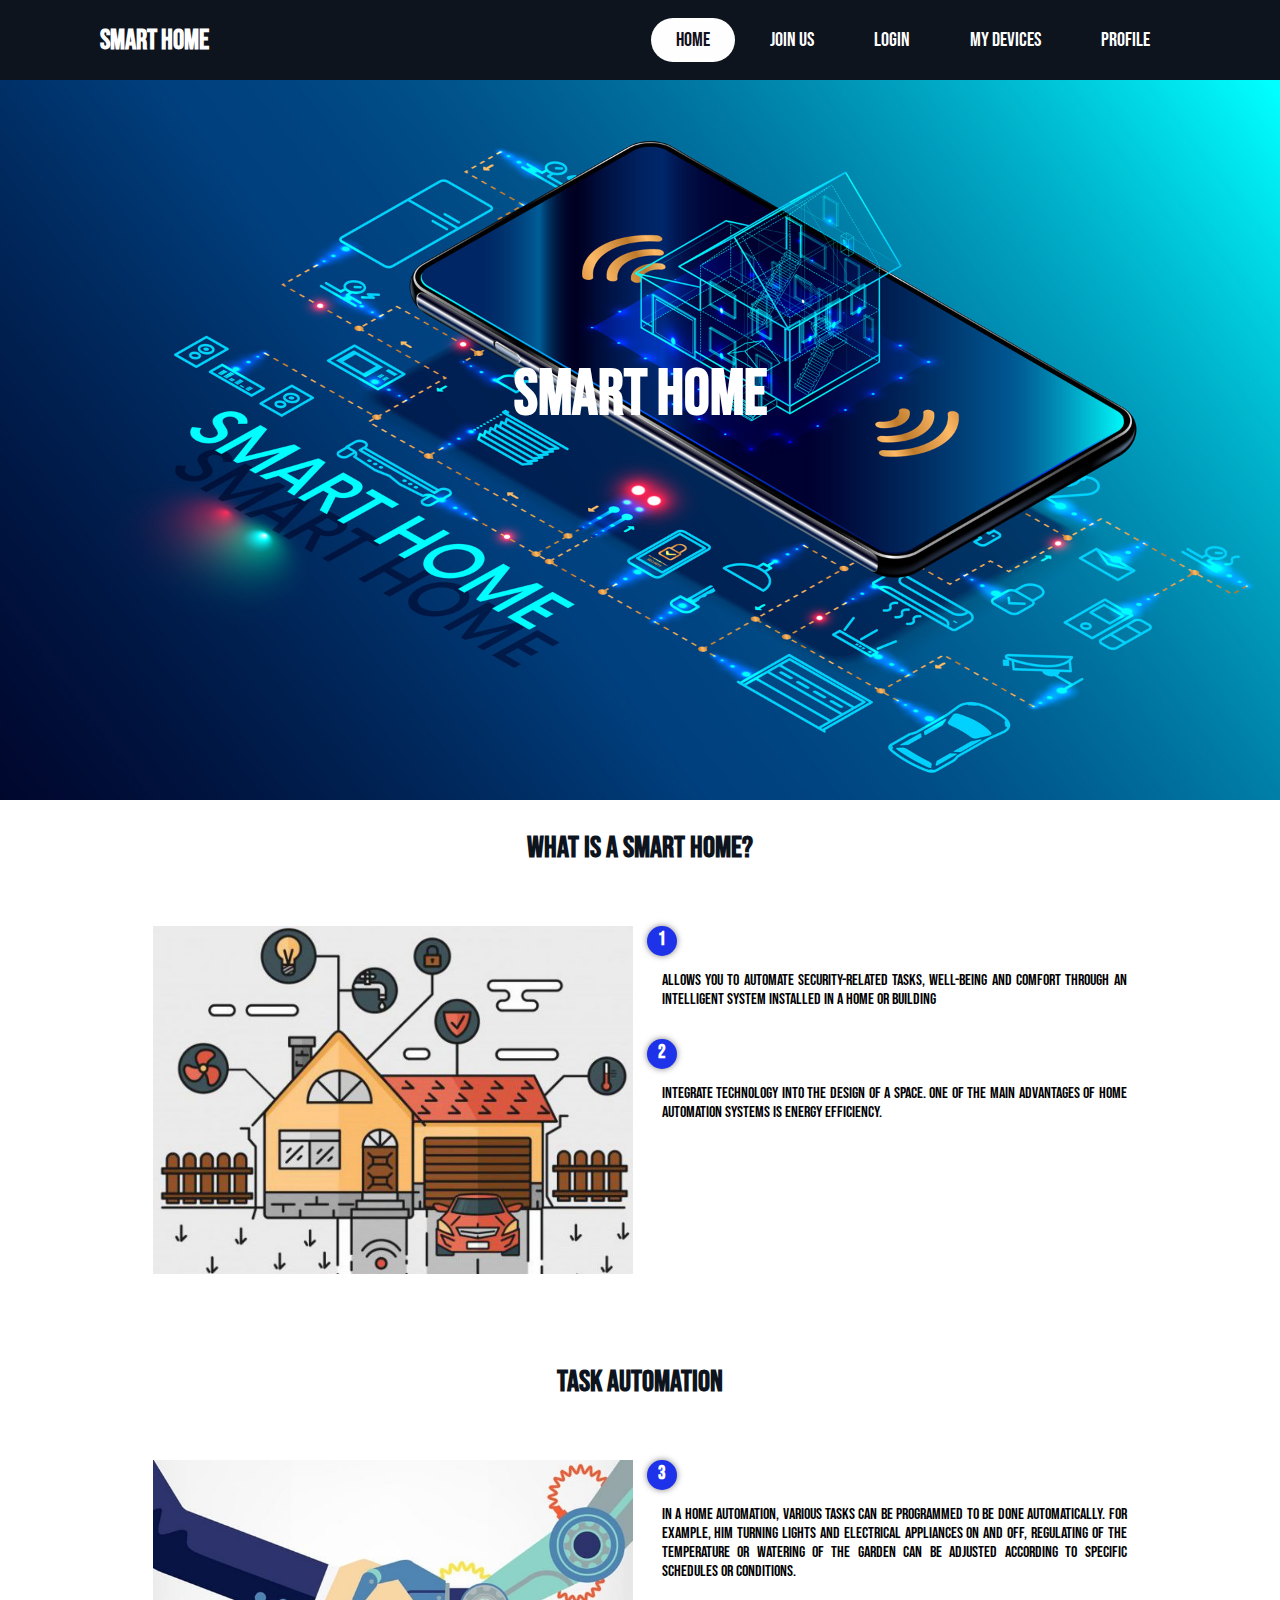
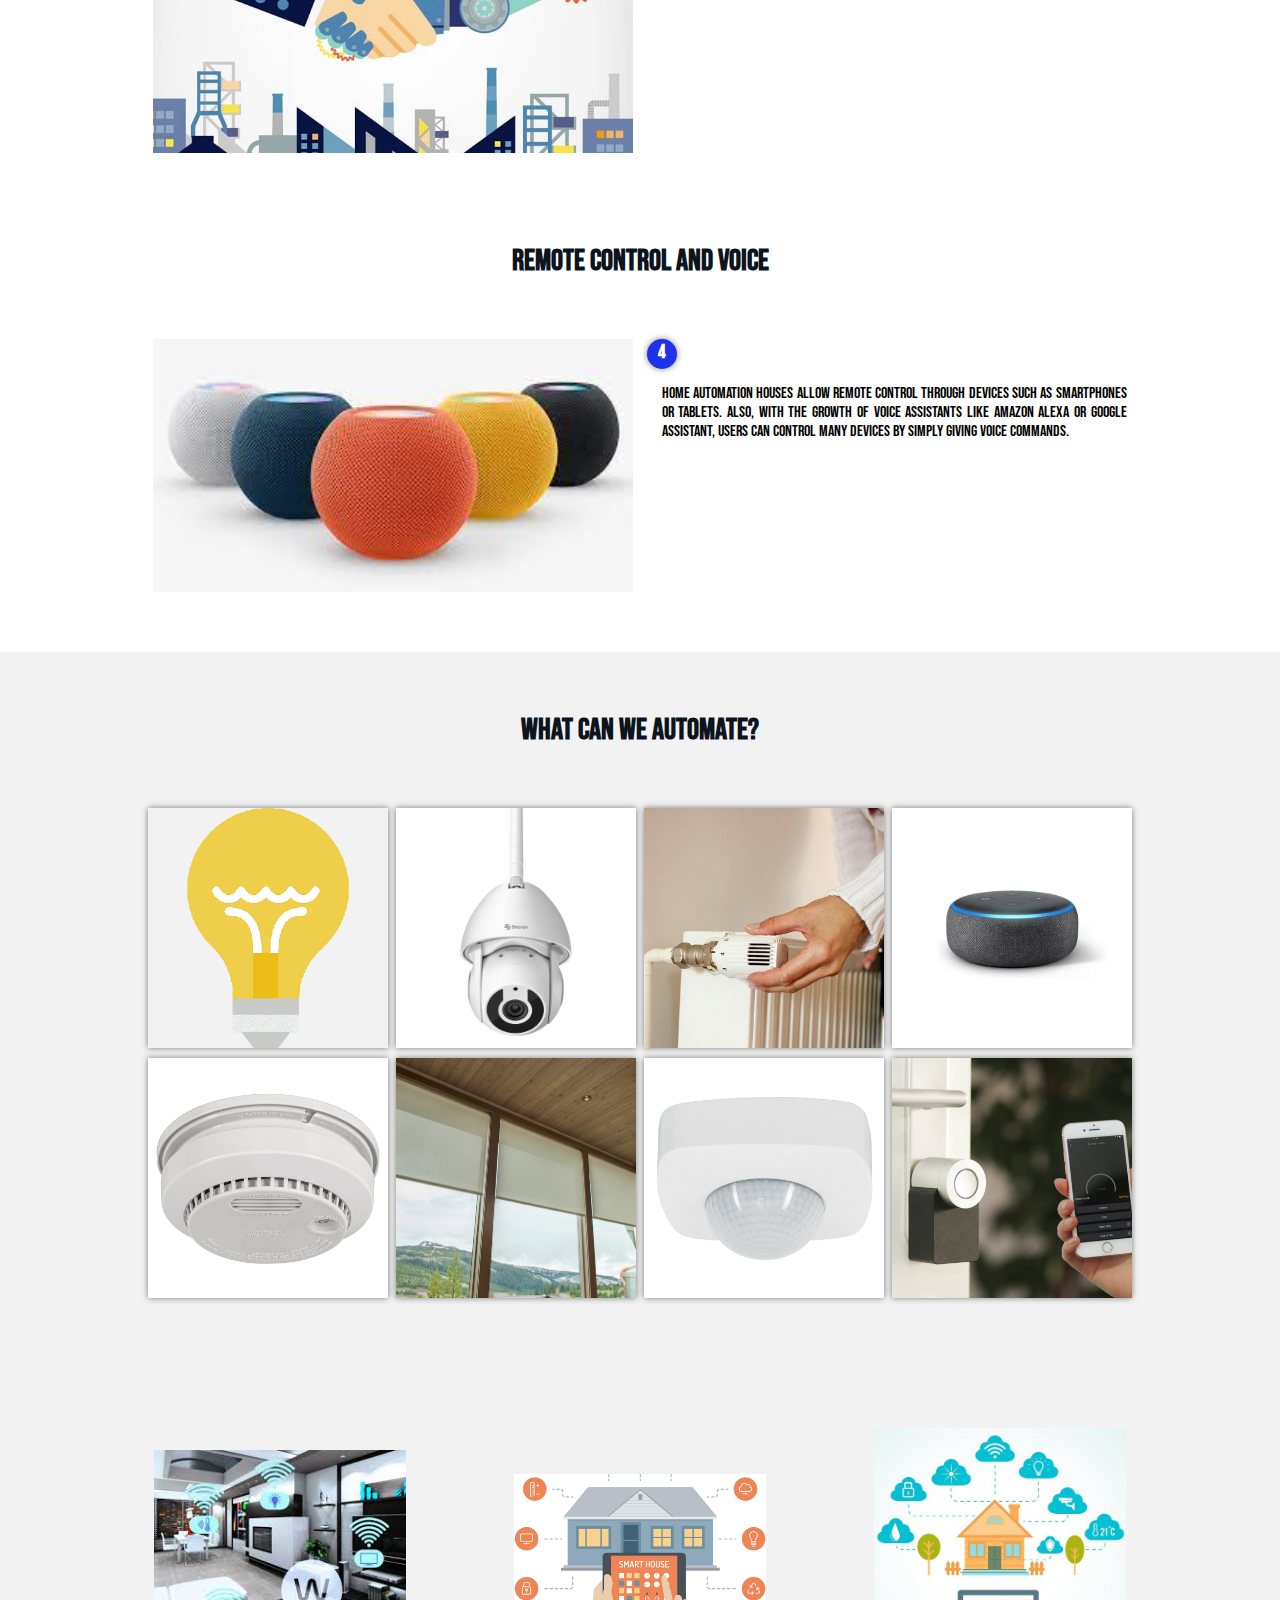
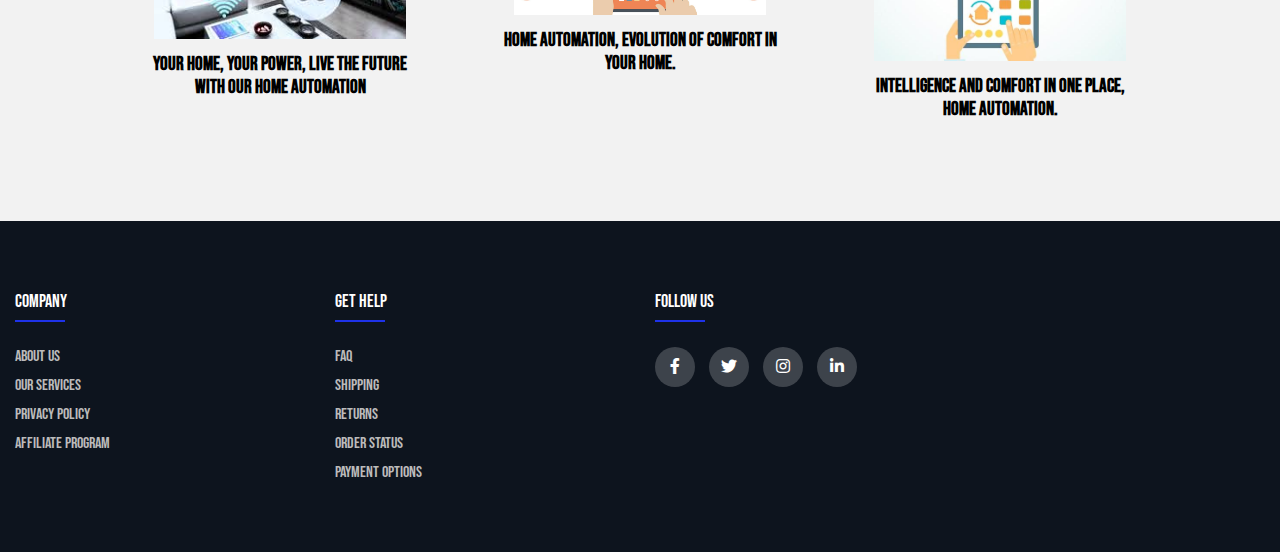
==== index.html @ 52bd3ea1 "mi primer commit" ====
<!DOCTYPE html>
<html lang="en">

<head>
    <meta charset="UTF-8">
    <meta http-equiv="X-UA-Compatible" content="IE=edge">
    <meta name="viewport" content="width=device-width, initial-scale=1.0">
    <title>Casa Domotica</title>
    <link rel="stylesheet" type="text/css"
        href="https://cdnjs.cloudflare.com/ajax/libs/font-awesome/5.15.1/css/all.min.css">
    <!--custom css file link-->
    <link rel="stylesheet" type="text/css" href="estilos.css" />
    <link rel="stylesheet" href="">
</head>

<body>
    <!------------------------------------------------------------>
    <header>
        <div class="logo">SMART HOME</div>
        <div class="hamburger">
            <div class="line"></div>
            <div class="line"></div>
            <div class="line"></div>
        </div>
        <nav class="nav-bar">
            <nav>
                <ul>
                    <li>
                        <a href="" class="active">Home</a>
                    </li>
                    <li>
                        <a href="registro.html">Join Us</a>
                    </li>
                    <li>
                        <a href="login.html">Login</a>
                    </li>
                    <li>
                        <a href="focos.html">My devices</a>
                    </li>
                    <li>
                        <a href="usuario.html">Profile</a>
                    </li>

                </ul>
            </nav>
        </nav>
    </header>
    <!------------------------------------------------------------>
    <section class="section">
        <h1 class="title">SMART HOME</h1>
    </section>

    <!-----------------------contenid---------------------------->
    <main>
        <div class="contenedor sobre-nosotros">
            <h2 class="titulo">What is a smart home?</h2>
            <div class="contenedor-sobre-nosotros">
                <img src="img/imagencasa.jpg" alt="" class="imagen-about-us">
                <div class="contenido-textos">
                    <h3><span>1</span></h3>
                    <p>Allows you to automate security-related tasks,
                        well-being and comfort through an intelligent system
                        installed in a home or building</p>
                    <h3><span>2</span></h3>
                    <p> Integrate technology into the design of a space. One of
                        The main advantages of home automation systems is
                        energy efficiency.</p>
                </div>
            </div>
        </div>
        <div class="contenedor sobre-nosotros">
            <h2 class="titulo">Task automation</h2>
            <div class="contenedor-sobre-nosotros">
                <img src="img/fotoautomatizacion.jpg" alt="" class="imagen-about-us">
                <div class="contenido-textos">
                    <h3><span>3</span></h3>
                    <p>In a home automation, various tasks can be programmed
                        to be done automatically. For example, him
                        turning lights and electrical appliances on and off, regulating
                        of the temperature or watering of the garden can be adjusted
                        according to specific schedules or conditions.</p>
                </div>
            </div>
        </div>
        <div class="contenedor sobre-nosotros">
            <h2 class="titulo">Remote control and voice</h2>
            <div class="contenedor-sobre-nosotros">
                <img src="img/fotohomepod.jpg" alt="" class="imagen-about-us">
                <div class="contenido-textos">
                    <h3><span>4</span></h3>
                    <p>home automation houses allow remote control through
                        devices such as smartphones or tablets.
                        Also, with the growth of voice assistants like Amazon
                        Alexa or Google Assistant, users can control many
                        devices by simply giving voice commands.</p>
                </div>
            </div>
        </div>
        <div class="portafolio">
            <div class="contenedor">
                <h2 class="titulo">What can we automate?</h2>
                <div class="galeria-port">
                    <div class="imagen-port">
                        <img src="img/foco.png" alt="">
                        <div class="hover-galeria">
                            <img src="img/icono1.png" alt="">
                            <p>click here</p>
                        </div>
                    </div>
                    <div class="imagen-port">
                        <img src="img/fotocam.png" alt="">
                        <div class="hover-galeria">
                            <img src="img/icono1.png" alt="">
                            <p>click here</p>
                        </div>
                    </div>
                    <div class="imagen-port">
                        <img src="img/fotocalefaccion.jpg" alt="">
                        <div class="hover-galeria">
                            <img src="img/icono1.png" alt="">
                            <p>click here</p>
                        </div>
                    </div>
                    <div class="imagen-port">
                        <img src="img/fotoalexa.png" alt="">
                        <div class="hover-galeria">
                            <img src="img/icono1.png" alt="">
                            <p>click here</p>
                        </div>
                    </div>
                    <div class="imagen-port">
                        <img src="img/fotoalarma.jpg" alt="">
                        <div class="hover-galeria">
                            <img src="img/icono1.png" alt="">
                            <p>click here</p>
                        </div>
                    </div>
                    <div class="imagen-port">
                        <img src="img/fotoperciana.jpg" alt="">
                        <div class="hover-galeria">
                            <img src="img/icono1.png" alt="">
                            <p>click here</p>
                        </div>
                    </div>
                    <div class="imagen-port">
                        <img src="img/fotosensor.jpg" alt="">
                        <div class="hover-galeria">
                            <img src="img/icono1.png" alt="">
                            <p>click here</p>
                        </div>
                    </div>
                    <div class="imagen-port">
                        <img src="img/fotocerradura.jpg" alt="">
                        <div class="hover-galeria">
                            <img src="img/icono1.png" alt="">
                            <p>click here</p>
                        </div>
                    </div>
                </div>
            </div>
        </div>
        <div class="about-services">
            <div class="contenedor">
                <div class="servicio-cont">
                    <div class="servicio-ind">
                        <img src="img/foto1.jpg" alt="">
                        <h3>Your home, your power, live the future with our home automation</h3>
                    </div>
                    <div class="servicio-ind">
                        <img src="img/foto2.jpg" alt="">
                        <h3>Home automation, evolution of comfort in your home.</h3>
                    </div>
                    <div class="servicio-ind">
                        <img src="img/foto3.jpg" alt="">
                        <h3>Intelligence and comfort in one place, home automation.</h3>
                    </div>
                </div>
            </div>
        </div>
    </main>




    <!------------------------------------------------------------>
    <script>
        hamburger = document.querySelector(".hamburger");
        hamburger.onclick = function () {
            navBar = document.querySelector(".nav-bar");
            navBar.classList.toggle("active");
        }
    </script>
</body>
<footer class="footer">
    <div class="container3">
        <div class="row">
            <div class="footer-col">

                <h4>company</h4>

                <ul>
                    <li><a href="#">about us</a></li>
                    <li><a href="#">our services</a></li>
                    <li><a href="#">privacy policy</a></li>
                    <li><a href="#">affiliate program</a></li>
                </ul>
            </div>
            <div class="footer-col">
                <h4>get help</h4>
                <ul>
                    <li><a href="#">FAQ</a></li>
                    <li><a href="#">shipping</a></li>
                    <li><a href="#">returns</a></li>
                    <li><a href="#">order status</a></li>
                    <li><a href="#">payment options</a></li>
                </ul>
            </div>



            <div class="footer-col">
                <h4>follow us</h4>
                <div class="social-links">
                    <a href="#"><i class="fab fa-facebook-f"></i></a>
                    <a href="#"><i class="fab fa-twitter"></i></a>
                    <a href="#"><i class="fab fa-instagram"></i></a>
                    <a href="#"><i class="fab fa-linkedin-in"></i></a>
                </div>
            </div>
        </div>
    </div>
</footer>


</html>
---- estilos.css ----
@import url('https://fonts.googleapis.com/css2?family=Bebas+Neue&family=Cinzel:wght@500&family=Montserrat:ital,wght@1,900&family=Phudu:wght@600;700&display=swap');

* {
    margin: 0;
    padding: 0;
    box-sizing: border-box;
    outline: none;
    border: none;
    text-decoration: none;
    text-transform: capitalize;
    transition: .2s linear;
}

:root {
    --bg-color: #fff;
    --margin-color: #e55472;
    --text-color: #010101;
    --2nd-color: 434343;
    --big-font: 5rem;
    --h2-font: 2.3rem;
    --p-font: 1.3rem;



}

body {
    background-color: #fff;
}

header {
    width: 100%;
    height: 80px;
    background: #0d141e;
    display: flex;
    align-items: center;
    justify-content: space-between;
    padding: 0 100px;
}

h1 {

    text-align: center;
    font-family: 'Bebas Neue', sans-serif;
    font-size: 7vh;

}

.info h2 {
    display: grid;
    font-family: 'Bebas Neue', sans-serif;

}

.info p {

    font-family: 'Bebas Neue', sans-serif;
    text-align: left;
    font-size: 18px;

}

.info img {
    align-items: left;
}

.logo {
    font-family: 'Bebas Neue', sans-serif;
    font-size: 28px;
    font-weight: bold;
    color: #fefefe;
}

.hamburger {
    display: none;
}

.nav-bar ul {
    display: flex;
    margin-top: 0px;
    list-style: none;
    display: flex;
    justify-content: space-around;
}

.nav-bar ul li a {
    display: block;
    color: #fefefe;
    font-size: 20px;
    padding: 10px 25px;
    border-radius: 50px;
    transition: 0.2s;
    margin: 0 5px;
    font-family: 'Bebas Neue', sans-serif;
}

.nav-bar ul li a:hover {
    color: #11101b;
    background: #fefefe;
}

.nav-bar ul li a.active {
    color: #11101b;
    background: #fefefe;
}

section {
    height: 80vh;
    background-image: url(img/smart-home-2.jpg);
    background-size: cover;
    background-attachment: 70vh;
    font-size: 3rem;
    color: white;
    font-family: 'Bebas Neue', sans-serif;
}

.title {
    padding-bottom: 0;
    text-align: center;
    line-height: 70vh;
    font-size: 4rem;
    color: white;
}

.title2 {
    margin: 0px;
    padding-right: 0px;
    text-align: center;
    color: #000;
    display: flex;
    font-family: 'Bebas Neue', sans-serif;
}



.row {
    display: flex;
    flex-wrap: wrap;
}

ul {
    list-style: none;
}

.footer {
    background: #0d141e;
    padding: 70px 0;
}

.footer-col {
    width: 25%;
    padding: 0 15px;
}

.footer-col h4 {
    font-family: 'Bebas Neue', sans-serif;
    font-size: 18px;
    color: #ffffff;
    text-transform: capitalize;
    margin-bottom: 35px;
    font-weight: 500;
    position: relative;
}

.footer-col h4::before {
    content: '';
    position: absolute;
    left: 0;
    bottom: -10px;
    background-color: #1e32e9;
    height: 2px;
    box-sizing: border-box;
    width: 50px;
}

.footer-col ul li:not(:last-child) {
    margin-bottom: 10px;
}

.footer-col ul li a {
    font-family: 'Bebas Neue', sans-serif;

    font-size: 16px;
    text-transform: capitalize;
    color: #ffffff;
    text-decoration: none;
    font-weight: 300;
    color: #bbbbbb;
    display: block;
    transition: all 0.3s ease;
}

.footer-col ul li a:hover {
    color: #ffffff;
    padding-left: 8px;
}

.footer-col .social-links a {
    display: inline-block;
    height: 40px;
    width: 40px;
    background-color: rgba(255, 255, 255, 0.2);
    margin: 0 10px 10px 0;
    text-align: center;
    line-height: 40px;
    border-radius: 50%;
    color: #ffffff;
    transition: all 0.5s ease;
}

.footer-col .social-links a:hover {
    color: #24262b;
    background-color: #ffffff;
}

.footer-col .social-links figure {
    width: 100%;
    height: 100%;
    display: flex;
    justify-content: center;
    align-items: center;
}

.footer-col .social-links figure img {
    width: 150px;
}

@media(max-width: 767px) {
    .footer-col {
        width: 50%;
        margin-bottom: 30px;
    }
}

@media(max-width: 574px) {
    .footer-col {
        width: 100%;
    }
}

.contenedor {
    padding: 60px 0;
    width: 90%;
    max-width: 1000px;
    margin: auto;
    overflow: hidden;
}

.titulo {
    font-family: 'Bebas Neue', sans-serif;
    color: #0d141e;
    font-size: 30px;
    text-align: center;
    margin-bottom: 60px;
}

/* Header */



.textos-header h1 {
    font-family: 'Bebas Neue', sans-serif;
    font-size: 50px;
    color: #fff;
}

.textos-header h2 {
    font-family: 'Bebas Neue', sans-serif;
    font-size: 30px;
    font-weight: 300;
    color: #fff;
}


/* About us */

main .sobre-nosotros {
    padding: 30px 0 60px 0;
}

.contenedor-sobre-nosotros {
    display: flex;
    justify-content: space-evenly;
}

.imagen-about-us {
    width: 48%;
}

.sobre-nosotros .contenido-textos {
    width: 48%;
}

.contenido-textos h3 {
    font-family: 'Bebas Neue', sans-serif;

    margin-bottom: 15px;
}

.contenido-textos h3 span {
    background: #1e32e9;
    color: #fff;
    border-radius: 50%;
    display: inline-block;
    text-align: center;
    width: 30px;
    height: 30px;
    padding: 2px;
    box-shadow: 0 0 6px 0 rgba(0, 0, 0, .5);
    margin-right: 5px;
}

.contenido-textos p {
    font-family: 'Bebas Neue', sans-serif;

    padding: 0px 0px 30px 15px;
    font-weight: 300;
    text-align: justify;
}

/* Galeria */


.portafolio {
    background: #f2f2f2;
}

.galeria-port {
    display: flex;
    justify-content: space-evenly;
    flex-wrap: wrap;
}

.imagen-port {
    width: 24%;
    margin-bottom: 10px;
    overflow: hidden;
    position: relative;
    cursor: pointer;
    box-shadow: 0 0 6px 0 rgba(0, 0, 0, .5);
}

.imagen-port>img {
    width: 100%;
    height: 100%;
    object-fit: cover;
    display: block;
}

.hover-galeria {
    position: absolute;
    width: 100%;
    height: 100%;
    top: 0;
    transform: scale(0);
    background: hsla(273, 91%, 27%, 0.7);
    transition: transform .5s;
    display: flex;
    justify-content: center;
    align-items: center;
    flex-direction: column;
}

.hover-galeria img {
    width: 50px;
}

.hover-galeria p {
    font-family: 'Bebas Neue', sans-serif;

    color: #fff;
}

.imagen-port:hover .hover-galeria {
    transform: scale(1);
}

/* Clients */

.cards {
    display: flex;
    justify-content: space-evenly;
}

.cards .card {
    background: #4d0686;
    display: flex;
    width: 46%;
    height: 200px;
    align-items: center;
    justify-content: space-evenly;
    border-radius: 5px;
    box-shadow: 0 0 6px 0 rgba(0, 0, 0, 0.6);
}

.cards .card img {
    width: 100px;
    height: 100px;
    object-fit: cover;
    border: 3px solid #fff;
    border-radius: 50%;
    display: block;
}

.cards .card>.contenido-texto-card {
    width: 60%;
    color: #fff;
}

.cards .card>.contenido-texto-card p {
    font-weight: 300;
    padding-top: 5px;
}

/*  Our team */

.about-services {
    background: #f2f2f2;
    padding-bottom: 30px;
}


.servicio-cont {
    display: flex;
    justify-content: space-between;
    align-items: center;
}

.servicio-ind {
    width: 28%;
    text-align: center;
}

.servicio-ind img {
    width: 90%;
}

.servicio-ind h3 {
    font-family: 'Bebas Neue', sans-serif;

    margin: 10px 0;
}

.servicio-ind p {
    font-family: 'Bebas Neue', sans-serif;

    font-weight: 300;
    text-align: justify;
}

/* footer */

footer {
    background: #414141;
    padding: 60px 0 30px 0;
    margin: auto;
    overflow: hidden;
}






.content-foo p {
    color: #ccc;
}

.titulo-final {
    text-align: center;
    font-size: 24px;
    margin: 20px 0 0 0;
    color: #9e9797;
}

@media screen and (max-width:900px) {
    header {
        background-position: center;
    }

    .contenedor-sobre-nosotros {
        flex-direction: column;
        justify-content: center;
        align-items: center;
    }

    .sobre-nosotros .contenido-textos {
        width: 90%;
    }

    .imagen-about-us {
        width: 90%;
    }

    /* Galeria */

    .imagen-port {
        width: 44%;
    }

    /* Clientes */

    .cards {
        flex-direction: column;
        justify-content: center;
        align-items: center;
    }

    .cards .card {
        width: 90%;
    }

    .cards .card:first-child {
        margin-bottom: 30px;
    }

    /* servicios */

    .servicio-cont {
        justify-content: center;
        flex-direction: column;
    }

    .servicio-ind {
        width: 100%;
        text-align: center;
    }

    .servicio-ind:nth-child(1),
    .servicio-ind:nth-child(2) {
        margin-bottom: 60px;
    }

    .servicio-ind img {
        width: 90%;
    }
}

@media screen and (max-width:500px) {
    nav {
        text-align: center;
        padding: 30px 0 0 0;
    }

    nav>a {
        margin-right: 5px;
    }

    .textos-header h1 {
        font-size: 35px;
    }

    .textos-header h2 {
        font-size: 20px;
    }

    /* ABOUT US */

    .imagen-about-us {
        margin-bottom: 60px;
        width: 99%;
    }

    .sobre-nosotros .contenido-textos {
        width: 95%;
    }

    /* Galeria */

    .imagen-port {
        width: 95%;
    }

    /* Clients */

    .cards .card {
        height: 450px;
        display: flex;
        flex-direction: column;
        align-items: center;
    }

    .cards .card img {
        width: 90px;
        height: 90px;
    }

    /* Footer */







    @media only screen and (max-width: 1320px) {
        header {
            padding: 0 50px;
        }
    }

    @media only screen and (max-width: 1100px) {
        header {
            padding: 0 30px;
        }
    }

    @media only screen and (max-width: 900px) {
        .hamburger {
            display: block;
            cursor: pointer;
        }

        .hamburger .line {
            width: 30px;
            height: 3px;
            background: #fefefe;
            margin: 6px 0;
        }

        .nav-bar {
            height: 0;
            position: absolute;
            top: 80px;
            left: 0;
            right: 0;
            width: 100vw;
            background: #11101b;
            transition: 0.5s;
            overflow: hidden;
        }

        .nav-bar.active {
            height: 450px;
        }

        .nav-bar.active ul {
            opacity: 1;
        }

        .nav-bar ul {
            display: block;
            width: fit-content;
            margin: 80px auto 0 auto;
            text-align: center;
            transition: 0.5s;
            opacity: 0;
        }

        .nav-bar ul li a {
            margin-bottom: 12px;

        }
    }
}
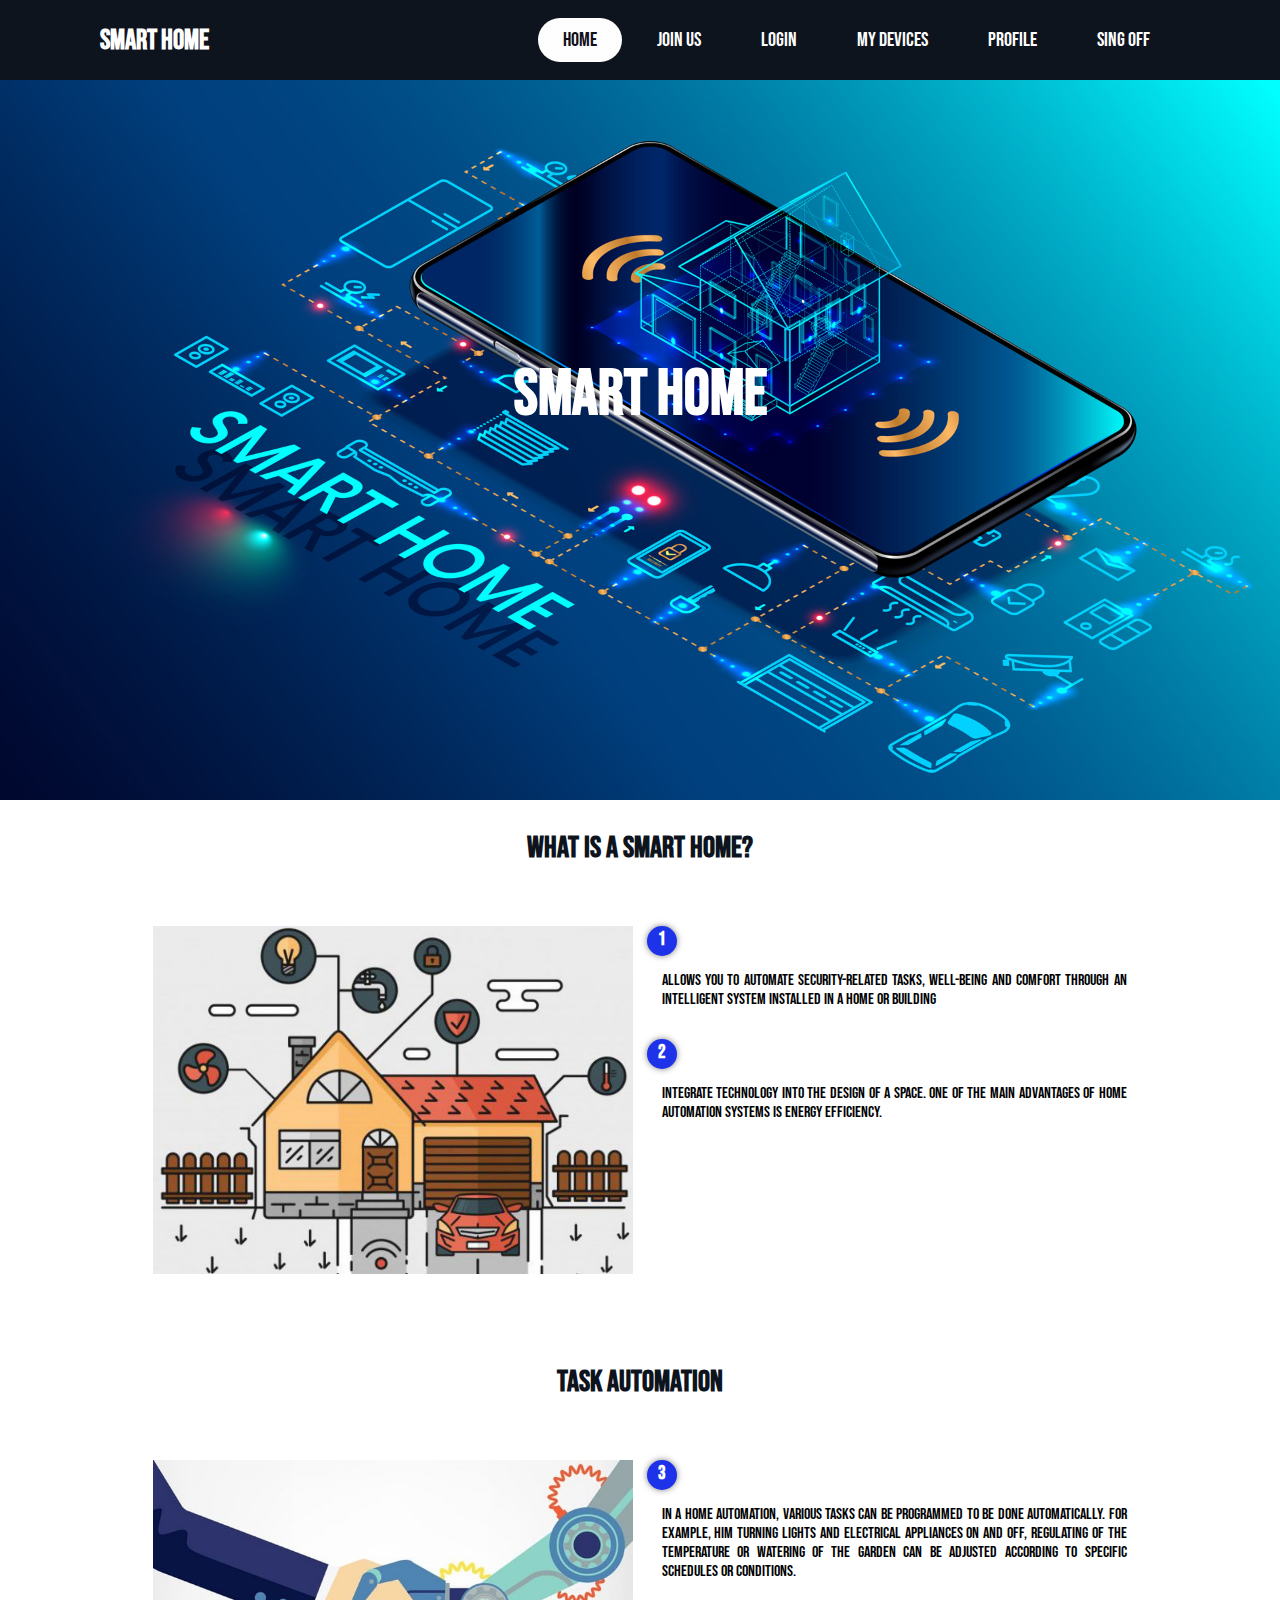
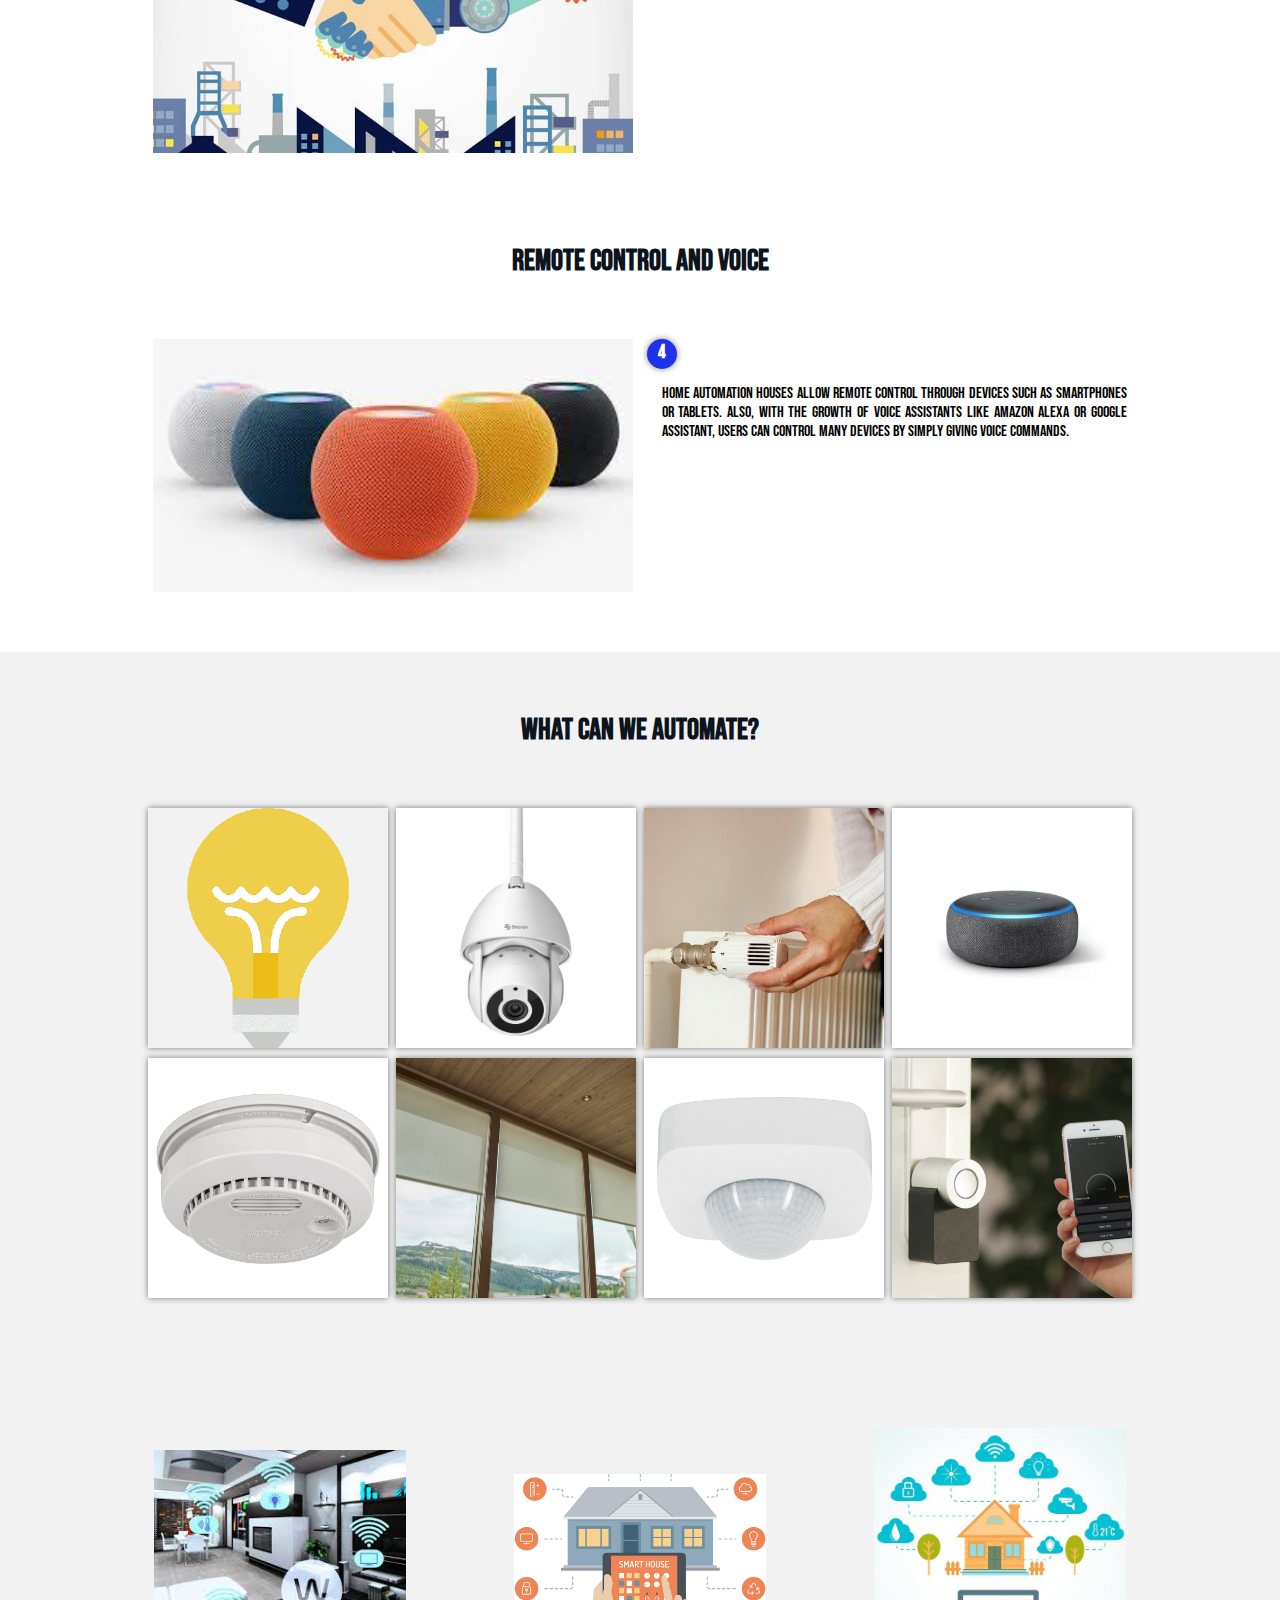
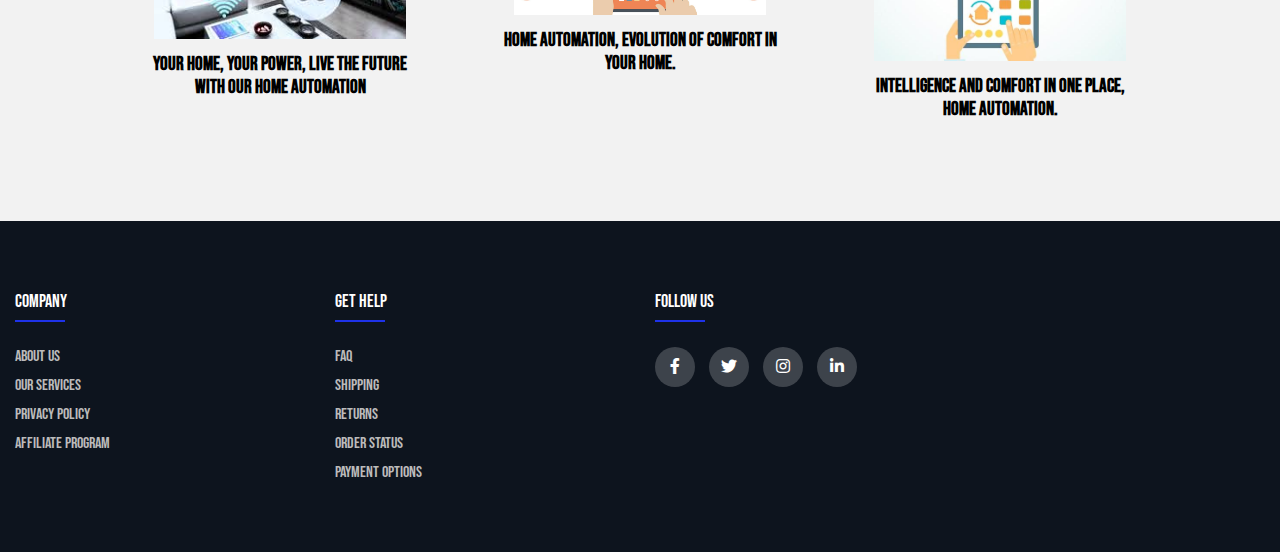
==== commit fe3f9622: "primer commit" ====
--- a/index.html
+++ b/index.html
@@ -38,7 +38,10 @@
                         <a href="focos.html">My devices</a>
                     </li>
                     <li>
-                        <a href="usuario.html">Profile</a>
+                        <a href="perfil2.php">Profile</a>
+                    </li>
+                    <li>
+                        <a href="logout.php">SING OFF</a>
                     </li>
 
                 </ul>
